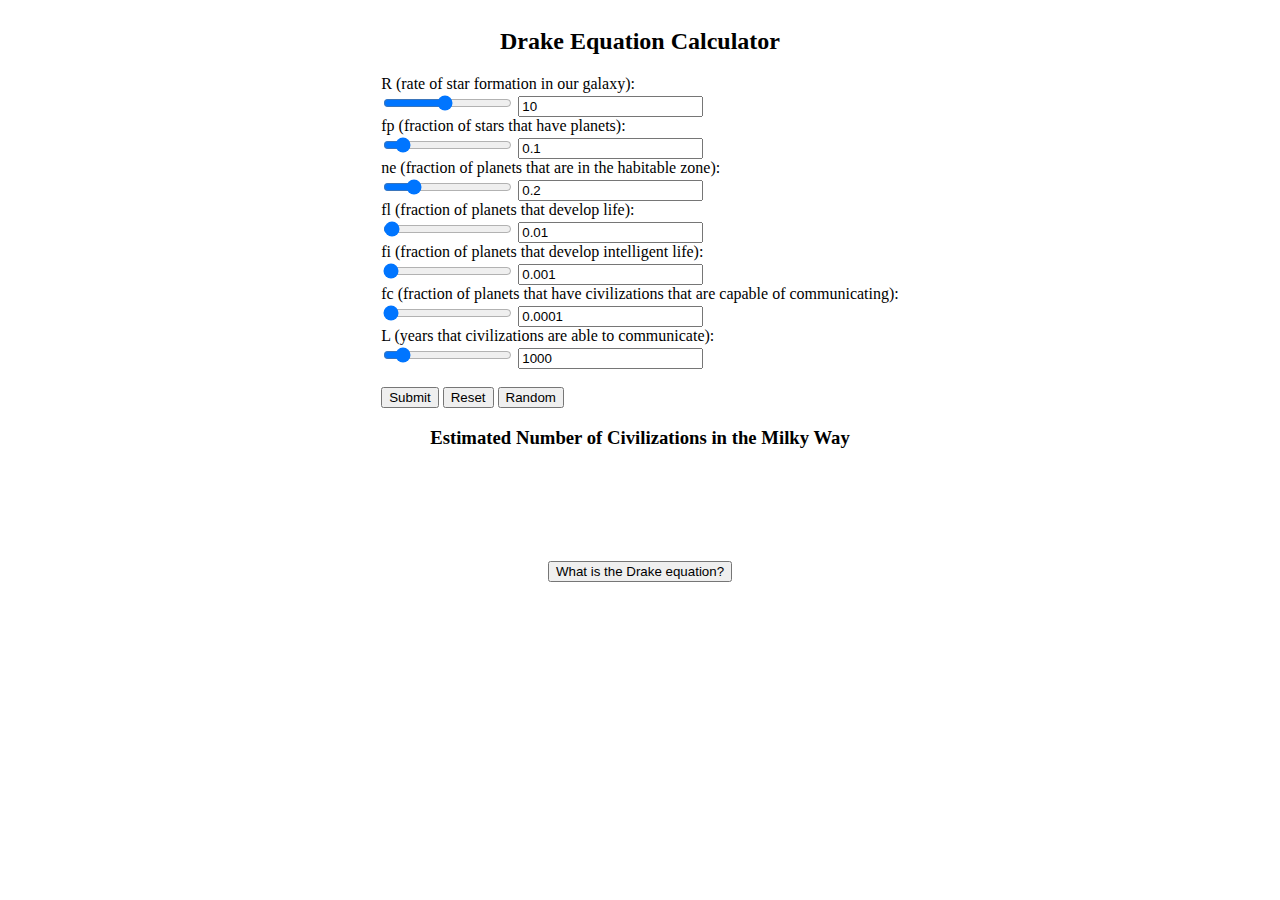
==== index.html @ a4280ad6 "update" ====
<!DOCTYPE html>
<html>
   <div style="display: grid; place-items: center;">
   <title> Drake Equation Calculator </title>
   <h2> Drake Equation Calculator </h2>
   <head>
      <script src="https://ajax.googleapis.com/ajax/libs/jquery/3.6.0/jquery.min.js"></script>
      <script>
         $(document).ready(function(){
         function getRandomNumber(min, max) {
         return Math.random() * (max - min) + min;
         }
         
         $("#info-button").click(function(){
         $("#info-box").toggle();
         });

         $("#random").click(function(){
         var inputFields = ["R-text", "fp-text", "ne-text", "fl-text", "fi-text", "fc-text", "L-text"];
         for (var i = 0; i < inputFields.length; i++) {
         var inputId = inputFields[i];
         var randomNumber;
         switch(inputId) {
        case "R-text":
            randomNumber = getRandomNumber(1, 20);
            break;
        case "fp-text":
            randomNumber = getRandomNumber(0, 1);
            break;
        case "ne-text":
            randomNumber = getRandomNumber(0, 1);
            break;
        case "fl-text":
            randomNumber = getRandomNumber(0, 1);
            break;
        case "fi-text":
            randomNumber = getRandomNumber(0, 1);
            break;
        case "fc-text":
            randomNumber = getRandomNumber(0, 1);
            break;
        case "L-text":
            randomNumber = getRandomNumber(1, 10000);
            break;
       }
        $("#" + inputId).val(randomNumber);
        $("#" + inputId).prev().val(randomNumber);
      }
     });
           
             $("#submit").click(function(){
             var R = $("#R-range").val();
             var fp = $("#fp-range").val();
             var ne = $("#ne-range").val();
             var fl = $("#fl-range").val();
             var fi = $("#fi-range").val();
             var fc = $("#fc-range").val();
             var L = $("#L-range").val();
         
             // Drake equation calculation
             var N = R * fp * ne * fl * fi * fc * L;
             $("#result").html(N);
           });
           
           $("input[type='range']").on("input", function(){
               $(this).next().val($(this).val());
           });
           
           $("input[type='text']").on("input", function(){
               $(this).prev().val($(this).val());
           });
         });
      </script>
   </head>
   <body>
      <form>
         R (rate of star formation in our galaxy):<br>
         <input type="range" id="R-range" min="1" max="20" value="10">
         <input type="text" id="R-text" value="10">
         <br>
         fp (fraction of stars that have planets):<br>
         <input type="range" id="fp-range" min="0" max="1" step="0.01" value="0.1">
         <input type="text" id="fp-text" value="0.1">
         <br>
         ne (fraction of planets that are in the habitable zone):<br>
         <input type="range" id="ne-range" min="0" max="1" step="0.01" value="0.2">
         <input type="text" id="ne-text" value="0.2">
         <br>
         fl (fraction of planets that develop life):<br>
         <input type="range" id="fl-range" min="0" max="1" step="0.01" value="0.01">
         <input type="text" id="fl-text" value="0.01">
         <br>
         fi (fraction of planets that develop intelligent life):<br>
         <input type="range" id="fi-range" min="0" max="1" step="0.01" value="0.001">
         <input type="text" id="fi-text" value="0.001">
         <br>
         fc (fraction of planets that have civilizations that are capable of communicating):<br>
         <input type="range" id="fc-range" min="0" max="1" step="0.01" value="0.0001">
         <input type="text" id="fc-text" value="0.0001">
         <br>
         L (years that civilizations are able to communicate):<br>
         <input type="range" id="L-range" min="1" max="10000" value="1000">
         <input type="text" id="L-text" value="1000">
         <br><br>
         <div class="text-center">
            <input type="button" class="btn btn-primary mr-2" id="submit" value="Submit">
            <input type="button" class="btn btn-secondary" id="reset" value="Reset">
            <input type="button" class="btn btn-secondary" id="random" value="Random">
         </div>
         <script>
            var defaultR = 10;
            var defaultfp = 0.1;
            var defaultne = 0.2;
            var defaultfl = 0.01;
            var defaultfi = 0.001;
            var defaultfc = 0.0001;
            var defaultL = 1000;
            
            document.getElementById("R-text").addEventListener("input", function(){
            document.getElementById("R-range").value = this.value;
            });
            
            document.getElementById("fp-range").addEventListener("input", function(){
            document.getElementById("fp-text").value = this.value;
            });
            //same for ne, fl, fi, fc and L
            
            document.getElementById("reset").addEventListener("click", function() {
            // Reset input values
            document.getElementById("R-text").value = defaultR;
            document.getElementById("fp-text").value = defaultfp;
            document.getElementById("ne-text").value = defaultne;
            document.getElementById("fl-text").value = defaultfl;
            document.getElementById("fi-text").value = defaultfi;
            document.getElementById("fc-text").value = defaultfc;
            document.getElementById("L-text").value = defaultL;
            document.getElementById("R-range").value = defaultR;
            document.getElementById("fp-range").value = defaultfp;
            document.getElementById("ne-range").value = defaultne;
            document.getElementById("fl-range").value = defaultfl;
            document.getElementById("fi-range").value = defaultfi;
            document.getElementById("fc-range").value = defaultfc;
            document.getElementById("L-range").value = defaultL;
            // Reset result
            var resultHeading = document.getElementById("result");
                resultHeading.textContent = "Equation Reset";
            ;
            });
         </script>
         <script>
            ddocument.getElementById("random").addEventListener("click", function() {
            // Assign random values to the text boxes
            document.getElementById("R-range").value = getRandomNumber(1,20);
            document.getElementById("fp-range").value = getRandomNumber(0,1);
            document.getElementById("ne-range").value = getRandomNumber(0,1);
            document.getElementById("fl-range").value = getRandomNumber(0,1);
            document.getElementById("fi-range").value = getRandomNumber(0,1);
            document.getElementById("fc-range").value = getRandomNumber(0,1);
            document.getElementById("L-range").value = getRandomNumber(1,10000);
           });
         </script>
      </form>
      <h3> Estimated Number of Civilizations in the Milky Way </h3>
      <h2> <div id="result"></div> </h2>
      <br>
      <br>
      <br>
      <button id="info-button">What is the Drake equation?</button>
      <div id="info-box" style="display: none;">
        <div style="display: grid; place-items: center;">
        <p>The Drake equation is a mathematical formula used to estimate the number of detectable extraterrestrial civilizations in our galaxy. <br>
            The equation was first proposed by astrophysicist Frank Drake in 1961 as a way to organize the various factors that could influence the likelihood of the existence of extraterrestrial life.</p>
        <p>It takes into account factors such as the rate of star formation, the fraction of stars with planets, <br>
            the fraction of planets that are in the habitable zone, the fraction of planets that develop life, <br>
            the fraction of planets that develop intelligent life, and the length of time that civilizations are able to communicate.</p>
     </div>
    </div>    
   </body>
</html>
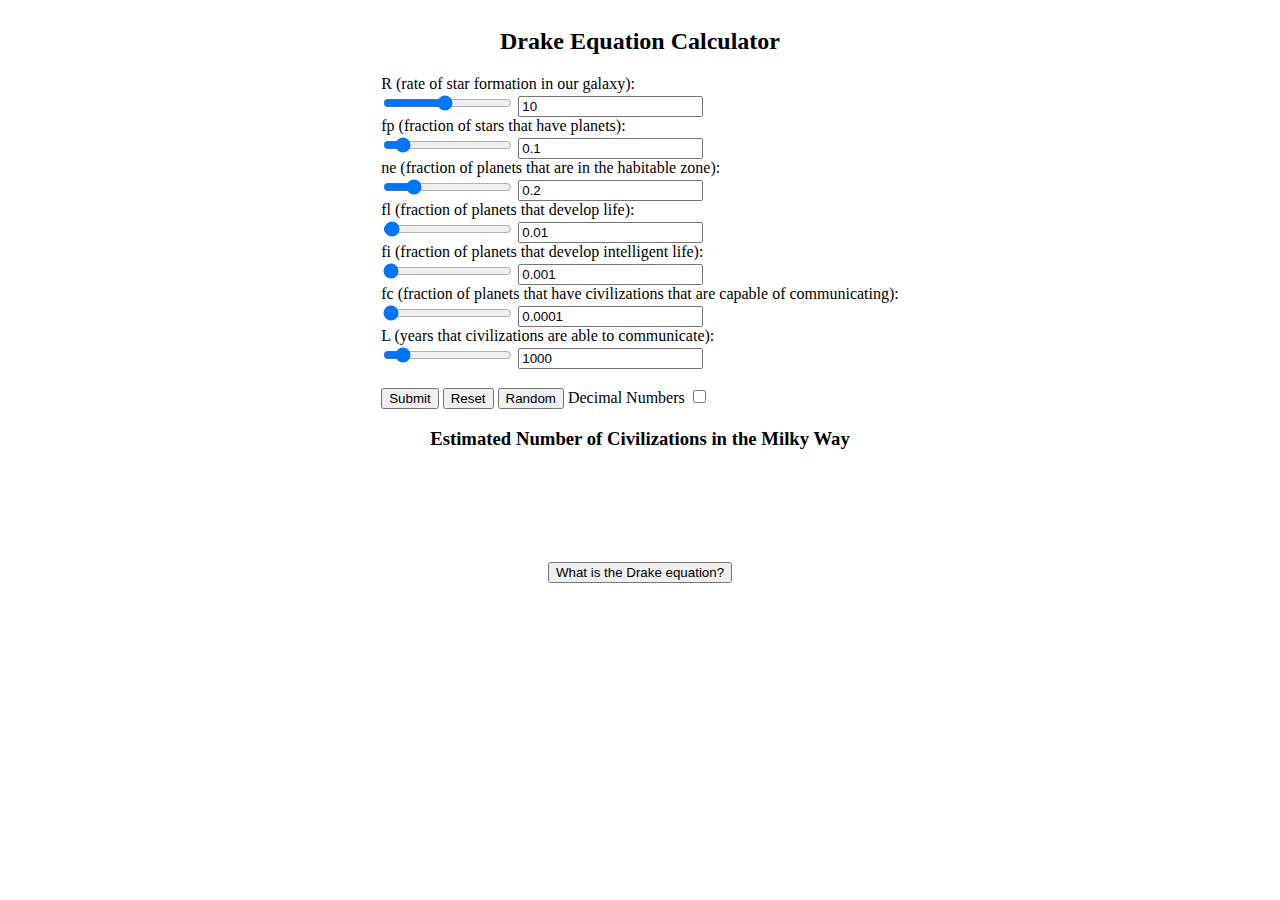
==== commit ce053e5c: "added change to decimals option" ====
--- a/index.html
+++ b/index.html
@@ -10,7 +10,7 @@
          function getRandomNumber(min, max) {
          return Math.random() * (max - min) + min;
          }
-         
+                
          $("#info-button").click(function(){
          $("#info-box").toggle();
          });
@@ -45,9 +45,10 @@
        }
         $("#" + inputId).val(randomNumber);
         $("#" + inputId).prev().val(randomNumber);
+        $("#submit").click();
       }
      });
-           
+
              $("#submit").click(function(){
              var R = $("#R-range").val();
              var fp = $("#fp-range").val();
@@ -59,7 +60,11 @@
          
              // Drake equation calculation
              var N = R * fp * ne * fl * fi * fc * L;
+             if(document.getElementById("decimalSwitch").checked) {
+             N = N.toFixed(2);
+             }
              $("#result").html(N);
+
            });
            
            $("input[type='range']").on("input", function(){
@@ -69,8 +74,8 @@
            $("input[type='text']").on("input", function(){
                $(this).prev().val($(this).val());
            });
-         });
-      </script>
+         });        
+       </script>
    </head>
    <body>
       <form>
@@ -106,6 +111,9 @@
             <input type="button" class="btn btn-primary mr-2" id="submit" value="Submit">
             <input type="button" class="btn btn-secondary" id="reset" value="Reset">
             <input type="button" class="btn btn-secondary" id="random" value="Random">
+            <label for="decimalSwitch">Decimal Numbers</label>
+            <input type="checkbox" id="decimalSwitch">
+
          </div>
          <script>
             var defaultR = 10;
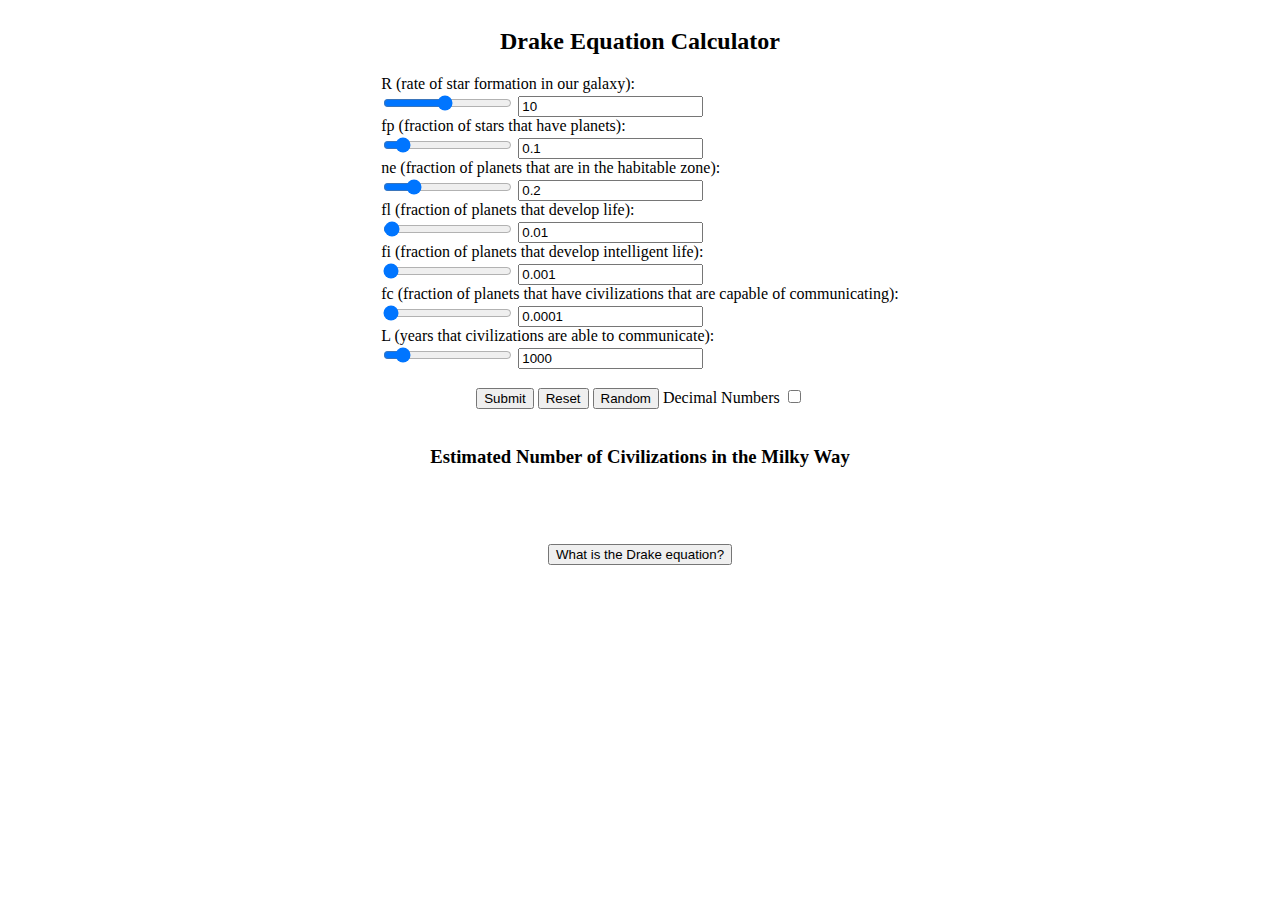
==== commit 8f43129c: "update" ====
--- a/index.html
+++ b/index.html
@@ -1,81 +1,15 @@
 <!DOCTYPE html>
 <html>
    <div style="display: grid; place-items: center;">
-   <title> Drake Equation Calculator </title>
+   <title> Drake Equation Calculator </title> 
    <h2> Drake Equation Calculator </h2>
-   <head>
+   <head>   
+      <meta name="description" content="Drake Equation Calculator">
+      <meta name="author" content="NickMihal">
+      <meta name="viewport" content="width=device-width, initial-scale=1.0">
       <script src="https://ajax.googleapis.com/ajax/libs/jquery/3.6.0/jquery.min.js"></script>
-      <script>
-         $(document).ready(function(){
-         function getRandomNumber(min, max) {
-         return Math.random() * (max - min) + min;
-         }
-                
-         $("#info-button").click(function(){
-         $("#info-box").toggle();
-         });
-
-         $("#random").click(function(){
-         var inputFields = ["R-text", "fp-text", "ne-text", "fl-text", "fi-text", "fc-text", "L-text"];
-         for (var i = 0; i < inputFields.length; i++) {
-         var inputId = inputFields[i];
-         var randomNumber;
-         switch(inputId) {
-        case "R-text":
-            randomNumber = getRandomNumber(1, 20);
-            break;
-        case "fp-text":
-            randomNumber = getRandomNumber(0, 1);
-            break;
-        case "ne-text":
-            randomNumber = getRandomNumber(0, 1);
-            break;
-        case "fl-text":
-            randomNumber = getRandomNumber(0, 1);
-            break;
-        case "fi-text":
-            randomNumber = getRandomNumber(0, 1);
-            break;
-        case "fc-text":
-            randomNumber = getRandomNumber(0, 1);
-            break;
-        case "L-text":
-            randomNumber = getRandomNumber(1, 10000);
-            break;
-       }
-        $("#" + inputId).val(randomNumber);
-        $("#" + inputId).prev().val(randomNumber);
-        $("#submit").click();
-      }
-     });
-
-             $("#submit").click(function(){
-             var R = $("#R-range").val();
-             var fp = $("#fp-range").val();
-             var ne = $("#ne-range").val();
-             var fl = $("#fl-range").val();
-             var fi = $("#fi-range").val();
-             var fc = $("#fc-range").val();
-             var L = $("#L-range").val();
-         
-             // Drake equation calculation
-             var N = R * fp * ne * fl * fi * fc * L;
-             if(document.getElementById("decimalSwitch").checked) {
-             N = N.toFixed(2);
-             }
-             $("#result").html(N);
-
-           });
-           
-           $("input[type='range']").on("input", function(){
-               $(this).next().val($(this).val());
-           });
-           
-           $("input[type='text']").on("input", function(){
-               $(this).prev().val($(this).val());
-           });
-         });        
-       </script>
+      <link href="https://cdn.jsdelivr.net/npm/bootstrap@5.3.0-alpha1/dist/css/bootstrap.min.css" rel="stylesheet" integrity="sha384-GLhlTQ8iRABdZLl6O3oVMWSktQOp6b7In1Zl3/Jr59b6EGGoI1aFkw7cmDA6j6gD" crossorigin="anonymous">
+      <link rel="stylesheet" href="Styles/Styles.css">
    </head>
    <body>
       <form>
@@ -106,16 +40,16 @@
          L (years that civilizations are able to communicate):<br>
          <input type="range" id="L-range" min="1" max="10000" value="1000">
          <input type="text" id="L-text" value="1000">
-         <br><br>
+      </form>
+      &nbsp;
          <div class="text-center">
-            <input type="button" class="btn btn-primary mr-2" id="submit" value="Submit">
+            <input type="button" class="btn btn-primary" id="submit" value="Submit">
             <input type="button" class="btn btn-secondary" id="reset" value="Reset">
             <input type="button" class="btn btn-secondary" id="random" value="Random">
             <label for="decimalSwitch">Decimal Numbers</label>
             <input type="checkbox" id="decimalSwitch">
-
          </div>
-         <script>
+      <script>
             var defaultR = 10;
             var defaultfp = 0.1;
             var defaultne = 0.2;
@@ -154,34 +88,26 @@
                 resultHeading.textContent = "Equation Reset";
             ;
             });
-         </script>
-         <script>
-            ddocument.getElementById("random").addEventListener("click", function() {
-            // Assign random values to the text boxes
-            document.getElementById("R-range").value = getRandomNumber(1,20);
-            document.getElementById("fp-range").value = getRandomNumber(0,1);
-            document.getElementById("ne-range").value = getRandomNumber(0,1);
-            document.getElementById("fl-range").value = getRandomNumber(0,1);
-            document.getElementById("fi-range").value = getRandomNumber(0,1);
-            document.getElementById("fc-range").value = getRandomNumber(0,1);
-            document.getElementById("L-range").value = getRandomNumber(1,10000);
-           });
-         </script>
-      </form>
+                 
+      </script>
+      &nbsp;
       <h3> Estimated Number of Civilizations in the Milky Way </h3>
-      <h2> <div id="result"></div> </h2>
-      <br>
-      <br>
-      <br>
-      <button id="info-button">What is the Drake equation?</button>
+      <h2>
+         <div id="result"></div>
+      </h2>
+      &nbsp;
+      <button type="button" class="btn btn-secondary" id="info-button">What is the Drake equation?</button> 
       <div id="info-box" style="display: none;">
-        <div style="display: grid; place-items: center;">
-        <p>The Drake equation is a mathematical formula used to estimate the number of detectable extraterrestrial civilizations in our galaxy. <br>
-            The equation was first proposed by astrophysicist Frank Drake in 1961 as a way to organize the various factors that could influence the likelihood of the existence of extraterrestrial life.</p>
-        <p>It takes into account factors such as the rate of star formation, the fraction of stars with planets, <br>
-            the fraction of planets that are in the habitable zone, the fraction of planets that develop life, <br>
-            the fraction of planets that develop intelligent life, and the length of time that civilizations are able to communicate.</p>
-     </div>
-    </div>    
+         <div style="display: grid; place-items: center;">
+            <p>The Drake equation is a mathematical formula used to estimate the number of detectable extraterrestrial civilizations in our galaxy. <br>
+               The equation was first proposed by astrophysicist Frank Drake in 1961 as a way to organize the various factors that could influence the likelihood of the existence of extraterrestrial life.
+            </p>
+            <p>It takes into account factors such as the rate of star formation, the fraction of stars with planets, <br>
+               the fraction of planets that are in the habitable zone, the fraction of planets that develop life, <br>
+               the fraction of planets that develop intelligent life, and the length of time that civilizations are able to communicate.
+            </p>
+         </div>
+      </div>
+      <script src="Script/Script.js"></script>
    </body>
 </html>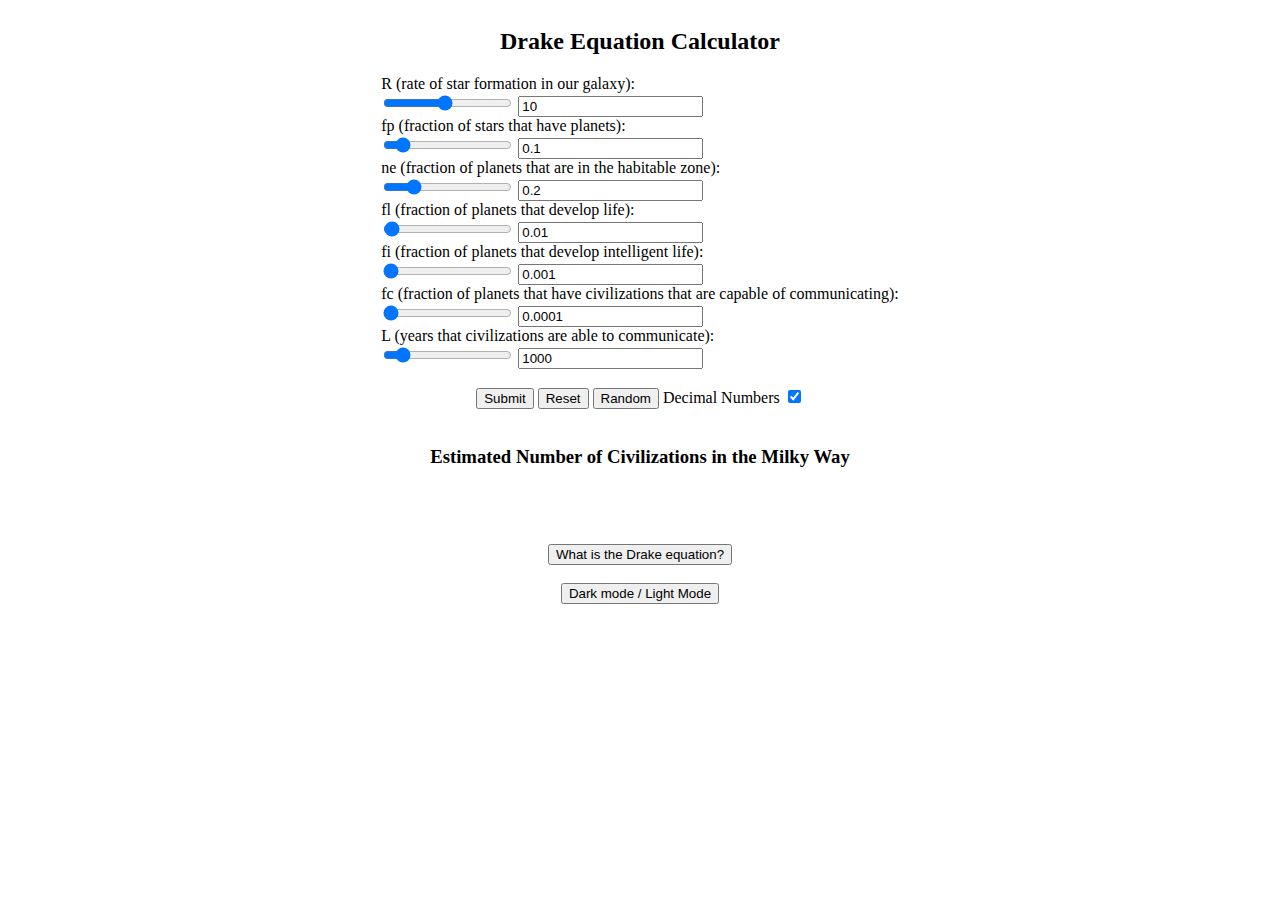
==== commit 92b3e485: "added dark mode" ====
--- a/index.html
+++ b/index.html
@@ -49,47 +49,6 @@
             <label for="decimalSwitch">Decimal Numbers</label>
             <input type="checkbox" id="decimalSwitch">
          </div>
-      <script>
-            var defaultR = 10;
-            var defaultfp = 0.1;
-            var defaultne = 0.2;
-            var defaultfl = 0.01;
-            var defaultfi = 0.001;
-            var defaultfc = 0.0001;
-            var defaultL = 1000;
-            
-            document.getElementById("R-text").addEventListener("input", function(){
-            document.getElementById("R-range").value = this.value;
-            });
-            
-            document.getElementById("fp-range").addEventListener("input", function(){
-            document.getElementById("fp-text").value = this.value;
-            });
-            //same for ne, fl, fi, fc and L
-            
-            document.getElementById("reset").addEventListener("click", function() {
-            // Reset input values
-            document.getElementById("R-text").value = defaultR;
-            document.getElementById("fp-text").value = defaultfp;
-            document.getElementById("ne-text").value = defaultne;
-            document.getElementById("fl-text").value = defaultfl;
-            document.getElementById("fi-text").value = defaultfi;
-            document.getElementById("fc-text").value = defaultfc;
-            document.getElementById("L-text").value = defaultL;
-            document.getElementById("R-range").value = defaultR;
-            document.getElementById("fp-range").value = defaultfp;
-            document.getElementById("ne-range").value = defaultne;
-            document.getElementById("fl-range").value = defaultfl;
-            document.getElementById("fi-range").value = defaultfi;
-            document.getElementById("fc-range").value = defaultfc;
-            document.getElementById("L-range").value = defaultL;
-            // Reset result
-            var resultHeading = document.getElementById("result");
-                resultHeading.textContent = "Equation Reset";
-            ;
-            });
-                 
-      </script>
       &nbsp;
       <h3> Estimated Number of Civilizations in the Milky Way </h3>
       <h2>
@@ -110,4 +69,6 @@
       </div>
       <script src="Script/Script.js"></script>
    </body>
+    &nbsp;
+   <button onclick="myFunction()" class="btn btn-secondary">Dark mode / Light Mode</button>
 </html>--- a/Styles/Styles.css
+++ b/Styles/Styles.css
@@ -0,0 +1,10 @@
+body {
+    background-color: white;
+    color: black;
+  }
+
+  .dark-mode {
+    background-color: black;
+    color: white;
+  }  
+  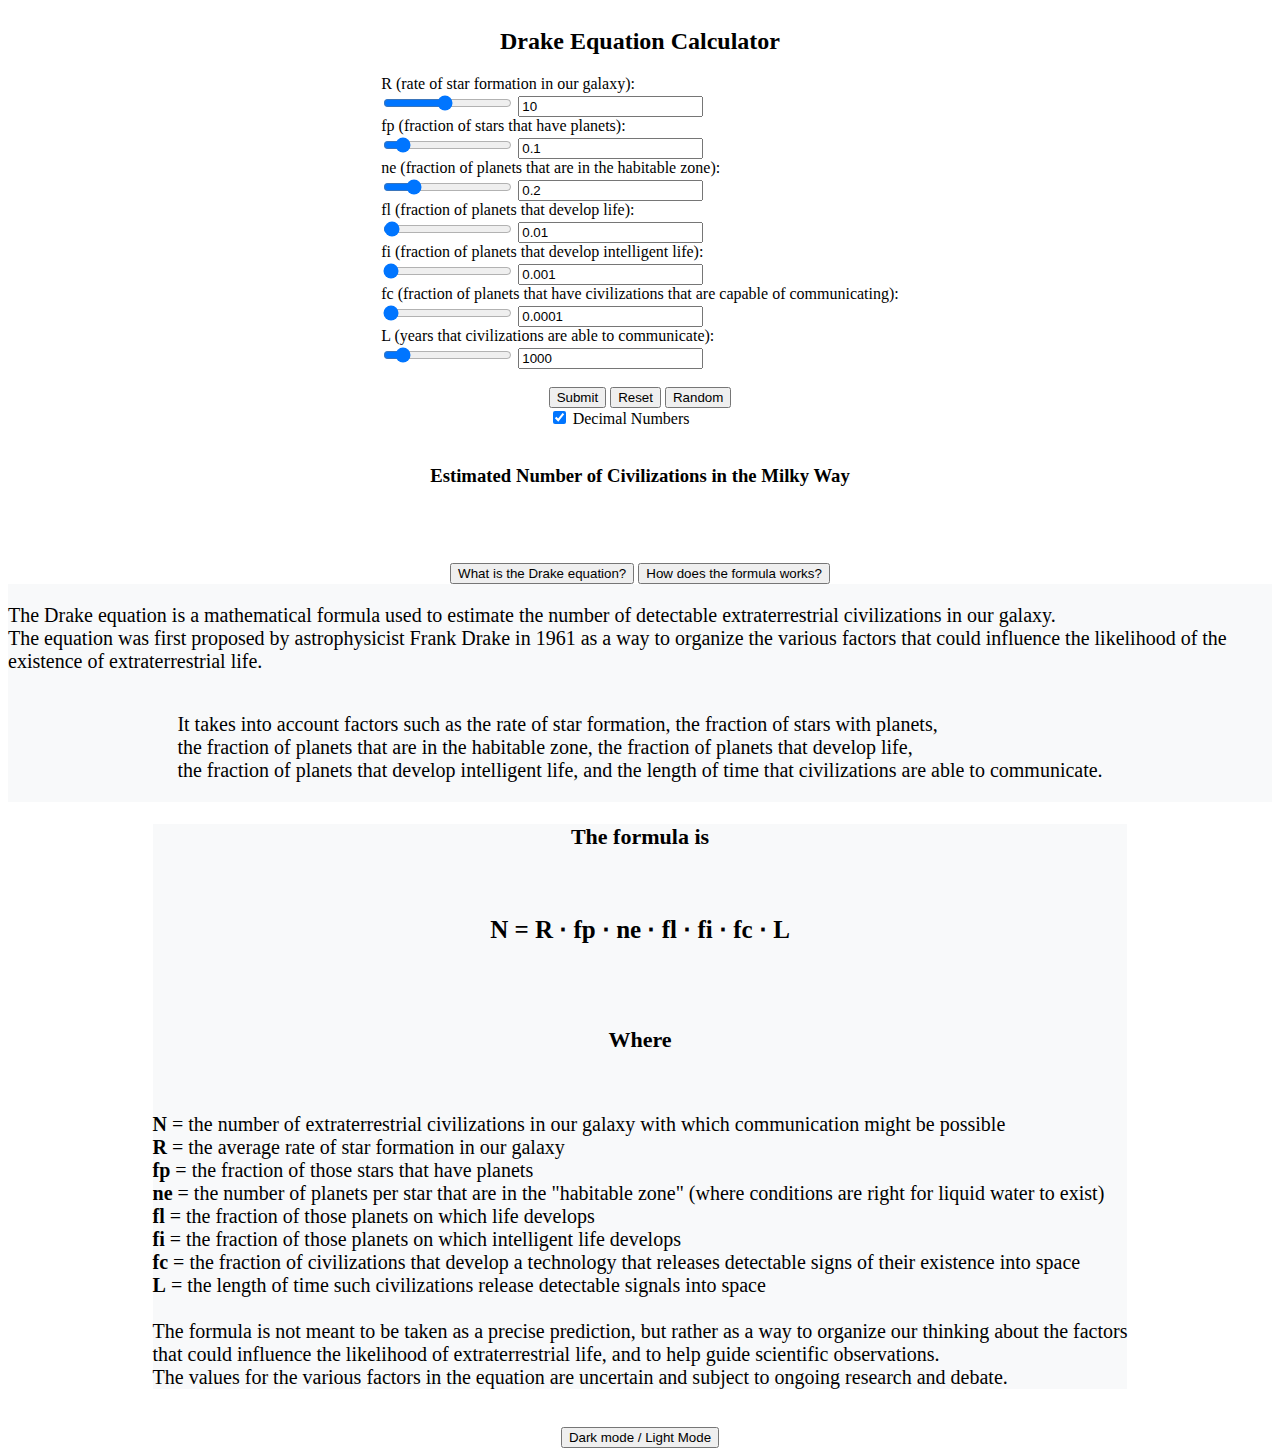
==== commit cd329a76: "ui changes" ====
--- a/index.html
+++ b/index.html
@@ -1,74 +1,107 @@
 <!DOCTYPE html>
 <html>
    <div style="display: grid; place-items: center;">
-   <title> Drake Equation Calculator </title> 
-   <h2> Drake Equation Calculator </h2>
-   <head>   
-      <meta name="description" content="Drake Equation Calculator">
-      <meta name="author" content="NickMihal">
-      <meta name="viewport" content="width=device-width, initial-scale=1.0">
-      <script src="https://ajax.googleapis.com/ajax/libs/jquery/3.6.0/jquery.min.js"></script>
-      <link href="https://cdn.jsdelivr.net/npm/bootstrap@5.3.0-alpha1/dist/css/bootstrap.min.css" rel="stylesheet" integrity="sha384-GLhlTQ8iRABdZLl6O3oVMWSktQOp6b7In1Zl3/Jr59b6EGGoI1aFkw7cmDA6j6gD" crossorigin="anonymous">
-      <link rel="stylesheet" href="Styles/Styles.css">
-   </head>
-   <body>
-      <form>
-         R (rate of star formation in our galaxy):<br>
-         <input type="range" id="R-range" min="1" max="20" value="10">
-         <input type="text" id="R-text" value="10">
-         <br>
-         fp (fraction of stars that have planets):<br>
-         <input type="range" id="fp-range" min="0" max="1" step="0.01" value="0.1">
-         <input type="text" id="fp-text" value="0.1">
-         <br>
-         ne (fraction of planets that are in the habitable zone):<br>
-         <input type="range" id="ne-range" min="0" max="1" step="0.01" value="0.2">
-         <input type="text" id="ne-text" value="0.2">
-         <br>
-         fl (fraction of planets that develop life):<br>
-         <input type="range" id="fl-range" min="0" max="1" step="0.01" value="0.01">
-         <input type="text" id="fl-text" value="0.01">
-         <br>
-         fi (fraction of planets that develop intelligent life):<br>
-         <input type="range" id="fi-range" min="0" max="1" step="0.01" value="0.001">
-         <input type="text" id="fi-text" value="0.001">
-         <br>
-         fc (fraction of planets that have civilizations that are capable of communicating):<br>
-         <input type="range" id="fc-range" min="0" max="1" step="0.01" value="0.0001">
-         <input type="text" id="fc-text" value="0.0001">
-         <br>
-         L (years that civilizations are able to communicate):<br>
-         <input type="range" id="L-range" min="1" max="10000" value="1000">
-         <input type="text" id="L-text" value="1000">
-      </form>
-      &nbsp;
+      <title> Drake Equation Calculator </title>
+      <h2> Drake Equation Calculator </h2>
+      <head>
+         <meta name="description" content="Drake Equation Calculator">
+         <meta name="author" content="NickMihal">
+         <meta name="viewport" content="width=device-width, initial-scale=1.0">
+         <script src="https://ajax.googleapis.com/ajax/libs/jquery/3.6.0/jquery.min.js"></script>
+         <script src="https://maxcdn.bootstrapcdn.com/bootstrap/3.4.1/js/bootstrap.min.js"></script>
+         <link rel="stylesheet" href="https://cdn.jsdelivr.net/npm/bootstrap@5.3.0-alpha1/dist/css/bootstrap.min.css" integrity="sha384-GLhlTQ8iRABdZLl6O3oVMWSktQOp6b7In1Zl3/Jr59b6EGGoI1aFkw7cmDA6j6gD" crossorigin="anonymous">
+         <link rel="stylesheet" href="Styles/Styles.css">
+      </head>
+      <body>
+         <form>
+            R (rate of star formation in our galaxy):<br>
+            <input type="range" id="R-range" min="1" max="20" value="10">
+            <input type="text" id="R-text" value="10">
+            <br>
+            fp (fraction of stars that have planets):<br>
+            <input type="range" id="fp-range" min="0" max="1" step="0.01" value="0.1">
+            <input type="text" id="fp-text" value="0.1">
+            <br>
+            ne (fraction of planets that are in the habitable zone):<br>
+            <input type="range" id="ne-range" min="0" max="1" step="0.01" value="0.2">
+            <input type="text" id="ne-text" value="0.2">
+            <br>
+            fl (fraction of planets that develop life):<br>
+            <input type="range" id="fl-range" min="0" max="1" step="0.01" value="0.01">
+            <input type="text" id="fl-text" value="0.01">
+            <br>
+            fi (fraction of planets that develop intelligent life):<br>
+            <input type="range" id="fi-range" min="0" max="1" step="0.01" value="0.001">
+            <input type="text" id="fi-text" value="0.001">
+            <br>
+            fc (fraction of planets that have civilizations that are capable of communicating):<br>
+            <input type="range" id="fc-range" min="0" max="1" step="0.01" value="0.0001">
+            <input type="text" id="fc-text" value="0.0001">
+            <br>
+            L (years that civilizations are able to communicate):<br>
+            <input type="range" id="L-range" min="1" max="10000" value="1000">
+            <input type="text" id="L-text" value="1000">
+         </form>
+         &nbsp;
          <div class="text-center">
             <input type="button" class="btn btn-primary" id="submit" value="Submit">
             <input type="button" class="btn btn-secondary" id="reset" value="Reset">
             <input type="button" class="btn btn-secondary" id="random" value="Random">
-            <label for="decimalSwitch">Decimal Numbers</label>
-            <input type="checkbox" id="decimalSwitch">
+         <div class="form-check form-switch">
+            <input class="form-check-input" type="checkbox" role="switch" id="decimalSwitch">
+            <label class="form-check-label" for="flexSwitchCheckDefault">Decimal Numbers</label>
          </div>
+         </div>
+         &nbsp;
+         <h3> Estimated Number of Civilizations in the Milky Way </h3>
+         <h2>
+            <div id="result"></div>
+         </h2>
+         &nbsp;
+         <div class="d-flex justify-content-between">
+            <button class="btn btn-secondary" type="button" data-toggle="collapse" data-target="#collapse1" aria-expanded="false" aria-controls="collapse1">
+            What is the Drake equation?
+            </button>
+            <button class="btn btn-secondary" type="button" data-toggle="collapse" data-target="#collapse2" aria-expanded="false" aria-controls="collapse2">
+            How does the formula works?
+            </button>
+         </div>
+         <div class="collapse" id="collapse1">
+            <div class="card card-body" style="display: grid; place-items: center; font-size: 20px">
+               <p>The Drake equation is a mathematical formula used to estimate the number of detectable extraterrestrial civilizations in our galaxy. <br>
+                  The equation was first proposed by astrophysicist Frank Drake in 1961 as a way to organize the various factors that could influence the likelihood of the existence of extraterrestrial life.
+               </p>
+               <p>It takes into account factors such as the rate of star formation, the fraction of stars with planets, <br>
+                  the fraction of planets that are in the habitable zone, the fraction of planets that develop life, <br>
+                  the fraction of planets that develop intelligent life, and the length of time that civilizations are able to communicate.
+               </p>
+            </div>
+         </div>
+         <div class="collapse" id="collapse2">
+            <div class="card card-body">
+                  <p style="display: grid; place-items: center; font-size: 22px"><b>The formula is</b></p><br>
+                  <p style="display: grid; place-items: center; font-size: 25px"><b>N = R ⋅ fp ⋅ ne ⋅ fl ⋅ fi ⋅ fc ⋅ L </b></p><br>
+                  <br>
+                  <p style="display: grid; place-items: center; font-size: 22px"><b>Where</b></p><br>
+                  <p style="font-size: 20px">
+                  <b>N</b> = the number of extraterrestrial civilizations in our galaxy with which communication might be possible <br>
+                  <b>R</b> = the average rate of star formation in our galaxy <br>
+                  <b>fp</b> = the fraction of those stars that have planets <br>
+                  <b>ne</b> = the number of planets per star that are in the "habitable zone" (where conditions are right for liquid water to exist) <br>
+                  <b>fl</b> = the fraction of those planets on which life develops <br>
+                  <b>fi</b> = the fraction of those planets on which intelligent life develops <br>
+                  <b>fc</b> = the fraction of civilizations that develop a technology that releases detectable signs of their existence into space <br>
+                  <b>L</b> = the length of time such civilizations release detectable signals into space <br>
+                  <br>
+                  The formula is not meant to be taken as a precise prediction, but rather as a way to organize our thinking about the factors <br>
+                  that could influence the likelihood of extraterrestrial life, and to help guide scientific observations. <br>
+                  The values for the various factors in the equation are uncertain and subject to ongoing research and debate.
+               </p>
+            </div>
+         </div>
+         <script src="Script/Script.js"></script>
+      </body>
       &nbsp;
-      <h3> Estimated Number of Civilizations in the Milky Way </h3>
-      <h2>
-         <div id="result"></div>
-      </h2>
-      &nbsp;
-      <button type="button" class="btn btn-secondary" id="info-button">What is the Drake equation?</button> 
-      <div id="info-box" style="display: none;">
-         <div style="display: grid; place-items: center;">
-            <p>The Drake equation is a mathematical formula used to estimate the number of detectable extraterrestrial civilizations in our galaxy. <br>
-               The equation was first proposed by astrophysicist Frank Drake in 1961 as a way to organize the various factors that could influence the likelihood of the existence of extraterrestrial life.
-            </p>
-            <p>It takes into account factors such as the rate of star formation, the fraction of stars with planets, <br>
-               the fraction of planets that are in the habitable zone, the fraction of planets that develop life, <br>
-               the fraction of planets that develop intelligent life, and the length of time that civilizations are able to communicate.
-            </p>
-         </div>
-      </div>
-      <script src="Script/Script.js"></script>
-   </body>
-    &nbsp;
-   <button onclick="myFunction()" class="btn btn-secondary">Dark mode / Light Mode</button>
+      <button onclick="myFunction()" class="btn btn-secondary">Dark mode / Light Mode</button>
+   </div>
 </html>--- a/Styles/Styles.css
+++ b/Styles/Styles.css
@@ -7,4 +7,8 @@
     background-color: black;
     color: white;
   }  
-  +
+  .card-body {
+    background-color: #f8f9fa;
+    color: black;
+}
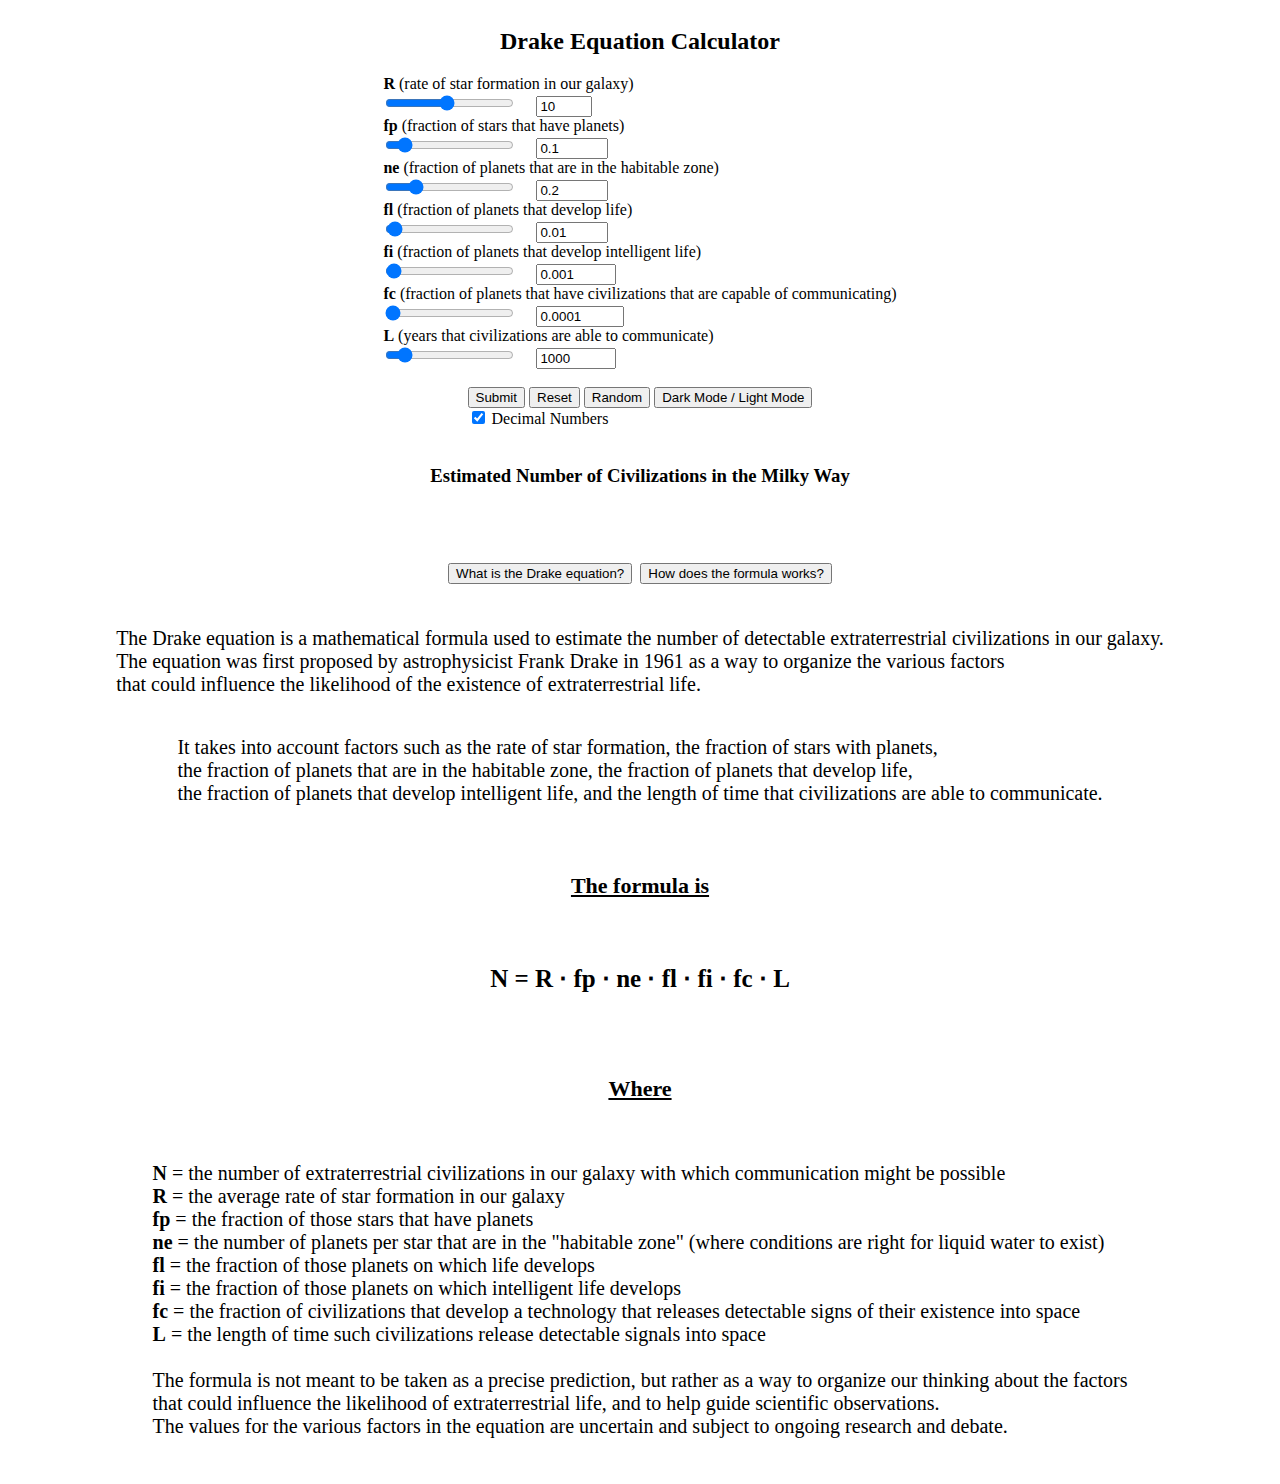
==== commit 13acc99a: "update" ====
--- a/index.html
+++ b/index.html
@@ -1,100 +1,113 @@
 <!DOCTYPE html>
 <html>
-   <div style="display: grid; place-items: center;">
-      <title> Drake Equation Calculator </title>
-      <h2> Drake Equation Calculator </h2>
+   <div style="display: grid; place-items: center">
+      <title>Drake Equation Calculator</title>
+      <h2>Drake Equation Calculator</h2>
       <head>
-         <meta name="description" content="Drake Equation Calculator">
-         <meta name="author" content="NickMihal">
-         <meta name="viewport" content="width=device-width, initial-scale=1.0">
+         <meta name="description" content="Drake Equation Calculator" />
+         <meta name="author" content="NickMihal" />
+         <meta name="viewport" content="width=device-width, initial-scale=1.0" />
          <script src="https://ajax.googleapis.com/ajax/libs/jquery/3.6.0/jquery.min.js"></script>
          <script src="https://maxcdn.bootstrapcdn.com/bootstrap/3.4.1/js/bootstrap.min.js"></script>
-         <link rel="stylesheet" href="https://cdn.jsdelivr.net/npm/bootstrap@5.3.0-alpha1/dist/css/bootstrap.min.css" integrity="sha384-GLhlTQ8iRABdZLl6O3oVMWSktQOp6b7In1Zl3/Jr59b6EGGoI1aFkw7cmDA6j6gD" crossorigin="anonymous">
-         <link rel="stylesheet" href="Styles/Styles.css">
+         <link rel="stylesheet" href="https://cdn.jsdelivr.net/npm/bootstrap@5.3.0-alpha1/dist/css/bootstrap.min.css" integrity="sha384-GLhlTQ8iRABdZLl6O3oVMWSktQOp6b7In1Zl3/Jr59b6EGGoI1aFkw7cmDA6j6gD" crossorigin="anonymous" />
+         <link rel="stylesheet" href="https://use.fontawesome.com/releases/v5.14.0/css/all.css" integrity="sha384-HzLeBuhoNPvSl5KYnjx0BT+WB0QEEqLprO+NBkkk5gbc67FTaL7XIGa2w1L0Xbgc" crossorigin="anonymous" />
+         <link rel="stylesheet" href="Styles/Styles.css" />
+         <link rel="icon" type="image/png" href="res/icon/TabLogo.ico" />
       </head>
       <body>
          <form>
-            R (rate of star formation in our galaxy):<br>
-            <input type="range" id="R-range" min="1" max="20" value="10">
-            <input type="text" id="R-text" value="10">
-            <br>
-            fp (fraction of stars that have planets):<br>
-            <input type="range" id="fp-range" min="0" max="1" step="0.01" value="0.1">
-            <input type="text" id="fp-text" value="0.1">
-            <br>
-            ne (fraction of planets that are in the habitable zone):<br>
-            <input type="range" id="ne-range" min="0" max="1" step="0.01" value="0.2">
-            <input type="text" id="ne-text" value="0.2">
-            <br>
-            fl (fraction of planets that develop life):<br>
-            <input type="range" id="fl-range" min="0" max="1" step="0.01" value="0.01">
-            <input type="text" id="fl-text" value="0.01">
-            <br>
-            fi (fraction of planets that develop intelligent life):<br>
-            <input type="range" id="fi-range" min="0" max="1" step="0.01" value="0.001">
-            <input type="text" id="fi-text" value="0.001">
-            <br>
-            fc (fraction of planets that have civilizations that are capable of communicating):<br>
-            <input type="range" id="fc-range" min="0" max="1" step="0.01" value="0.0001">
-            <input type="text" id="fc-text" value="0.0001">
-            <br>
-            L (years that civilizations are able to communicate):<br>
-            <input type="range" id="L-range" min="1" max="10000" value="1000">
-            <input type="text" id="L-text" value="1000">
+            <b>R</b> (rate of star formation in our galaxy)<br />
+            <input type="range" id="R-range" min="1" max="20" value="10" /> &nbsp;&nbsp;&nbsp;
+            <input type="number" id="R-number" min="1" max="20" value="10" pattern="[0-9]*" onkeypress="return isNumber(event)" />
+            <br />
+            <b>fp</b> (fraction of stars that have planets)<br />
+            <input type="range" id="fp-range" min="0" max="1" step="0.01" value="0.1" /> &nbsp;&nbsp;&nbsp;
+            <input type="number" id="fp-number" min="0" max="1" step="0.01" value="0.1" pattern="[0-9]*" onkeypress="return isNumber(event)" />
+            <br />
+            <b>ne</b> (fraction of planets that are in the habitable zone)<br />
+            <input type="range" id="ne-range" min="0" max="1" step="0.01" value="0.2" /> &nbsp;&nbsp;&nbsp;
+            <input type="number" id="ne-number" min="0" max="1" step="0.01" value="0.2" pattern="[0-9]*" onkeypress="return isNumber(event)" />
+            <br />
+            <b>fl</b> (fraction of planets that develop life)<br />
+            <input type="range" id="fl-range" min="0" max="1" step="0.01" value="0.01" /> &nbsp;&nbsp;&nbsp;
+            <input type="number" id="fl-number" min="0" max="1" step="0.01" value="0.01" pattern="[0-9]*" onkeypress="return isNumber(event)" />
+            <br />
+            <b>fi</b> (fraction of planets that develop intelligent life)<br />
+            <input type="range" id="fi-range" min="0" max="1" step="0.001" value="0.001" /> &nbsp;&nbsp;&nbsp;
+            <input type="number" id="fi-number" min="0" max="1" step="0.001" value="0.001" pattern="[0-9]*" onkeypress="return isNumber(event)" />
+            <br />
+            <b>fc</b> (fraction of planets that have civilizations that are capable of communicating)<br />
+            <input type="range" id="fc-range" min="0" max="1" step="0.0001" value="0.0001" /> &nbsp;&nbsp;&nbsp;
+            <input type="number" id="fc-number" min="0" max="1" step="0.0001" value="0.0001" pattern="[0-9]*" onkeypress="return isNumber(event)" />
+            <br />
+            <b>L</b> (years that civilizations are able to communicate)<br />
+            <input type="range" id="L-range" min="1" max="10000" value="1000" /> &nbsp;&nbsp;&nbsp;
+            <input type="number" id="L-number" min="1" max="10000" value="1000" onkeypress="return isNumber(event)" />
          </form>
          &nbsp;
-         <div class="text-center">
-            <input type="button" class="btn btn-primary" id="submit" value="Submit">
-            <input type="button" class="btn btn-secondary" id="reset" value="Reset">
-            <input type="button" class="btn btn-secondary" id="random" value="Random">
-         <div class="form-check form-switch">
-            <input class="form-check-input" type="checkbox" role="switch" id="decimalSwitch">
-            <label class="form-check-label" for="flexSwitchCheckDefault">Decimal Numbers</label>
-         </div>
+         <div>
+            <input type="button" class="btn btn-primary" id="submit" value="Submit" />
+            <input type="button" class="btn btn-secondary" id="reset" value="Reset" />
+            <input type="button" class="btn btn-secondary" id="random" value="Random" />
+            <button onclick="myFunction()" class="btn btn-secondary">
+               <i class="fas fa-moon"></i>
+               <span class="d-none d-md-inline">Dark Mode / Light Mode</span>
+               <i class="fas fa-sun"></i>
+            </button>
+            <div class="form-check form-switch">
+               <input class="form-check-input" type="checkbox" role="switch" id="decimalSwitch" />
+               <label class="form-check-label" for="flexSwitchCheckDefault">Decimal Numbers</label>
+            </div>
          </div>
          &nbsp;
-         <h3> Estimated Number of Civilizations in the Milky Way </h3>
+         <h3>Estimated Number of Civilizations in the Milky Way</h3>
          <h2>
             <div id="result"></div>
          </h2>
          &nbsp;
          <div class="d-flex justify-content-between">
-            <button class="btn btn-secondary" type="button" data-toggle="collapse" data-target="#collapse1" aria-expanded="false" aria-controls="collapse1">
-            What is the Drake equation?
-            </button>
-            <button class="btn btn-secondary" type="button" data-toggle="collapse" data-target="#collapse2" aria-expanded="false" aria-controls="collapse2">
-            How does the formula works?
-            </button>
+            <button class="btn btn-secondary" type="button" data-toggle="collapse" data-target="#collapse1" aria-expanded="false" aria-controls="collapse1" onclick="closeCollapse('collapse2')">What is the Drake equation?</button>&nbsp;
+            <button class="btn btn-secondary" type="button" data-toggle="collapse" data-target="#collapse2" aria-expanded="false" aria-controls="collapse2" onclick="closeCollapse('collapse1')">How does the formula works?</button>
          </div>
          <div class="collapse" id="collapse1">
-            <div class="card card-body" style="display: grid; place-items: center; font-size: 20px">
-               <p>The Drake equation is a mathematical formula used to estimate the number of detectable extraterrestrial civilizations in our galaxy. <br>
-                  The equation was first proposed by astrophysicist Frank Drake in 1961 as a way to organize the various factors that could influence the likelihood of the existence of extraterrestrial life.
+            <div style="display: grid; place-items: center; font-size: 20px">
+               <p>
+                  <br />The Drake equation is a mathematical formula used to estimate the number of detectable extraterrestrial civilizations in our galaxy. <br />
+                  The equation was first proposed by astrophysicist Frank Drake in 1961 as a way to organize the various factors<br />
+                  that could influence the likelihood of the existence of extraterrestrial life.
                </p>
-               <p>It takes into account factors such as the rate of star formation, the fraction of stars with planets, <br>
-                  the fraction of planets that are in the habitable zone, the fraction of planets that develop life, <br>
+               <p>
+                  It takes into account factors such as the rate of star formation, the fraction of stars with planets, <br />
+                  the fraction of planets that are in the habitable zone, the fraction of planets that develop life, <br />
                   the fraction of planets that develop intelligent life, and the length of time that civilizations are able to communicate.
                </p>
             </div>
          </div>
          <div class="collapse" id="collapse2">
-            <div class="card card-body">
-                  <p style="display: grid; place-items: center; font-size: 22px"><b>The formula is</b></p><br>
-                  <p style="display: grid; place-items: center; font-size: 25px"><b>N = R ⋅ fp ⋅ ne ⋅ fl ⋅ fi ⋅ fc ⋅ L </b></p><br>
-                  <br>
-                  <p style="display: grid; place-items: center; font-size: 22px"><b>Where</b></p><br>
-                  <p style="font-size: 20px">
-                  <b>N</b> = the number of extraterrestrial civilizations in our galaxy with which communication might be possible <br>
-                  <b>R</b> = the average rate of star formation in our galaxy <br>
-                  <b>fp</b> = the fraction of those stars that have planets <br>
-                  <b>ne</b> = the number of planets per star that are in the "habitable zone" (where conditions are right for liquid water to exist) <br>
-                  <b>fl</b> = the fraction of those planets on which life develops <br>
-                  <b>fi</b> = the fraction of those planets on which intelligent life develops <br>
-                  <b>fc</b> = the fraction of civilizations that develop a technology that releases detectable signs of their existence into space <br>
-                  <b>L</b> = the length of time such civilizations release detectable signals into space <br>
-                  <br>
-                  The formula is not meant to be taken as a precise prediction, but rather as a way to organize our thinking about the factors <br>
-                  that could influence the likelihood of extraterrestrial life, and to help guide scientific observations. <br>
+            <div>
+               <p style="display: grid; place-items: center; font-size: 22px">
+                  <b><br /><ins>The formula is</ins></b>
+               </p>
+               <br />
+               <p style="display: grid; place-items: center; font-size: 25px"><b>N = R ⋅ fp ⋅ ne ⋅ fl ⋅ fi ⋅ fc ⋅ L </b></p>
+               <br />
+               <br />
+               <p style="display: grid; place-items: center; font-size: 22px">
+                  <b><ins>Where</ins></b>
+               </p>
+               <br />
+               <p style="font-size: 20px">
+                  <b>N</b> = the number of extraterrestrial civilizations in our galaxy with which communication might be possible <br />
+                  <b>R</b> = the average rate of star formation in our galaxy <br />
+                  <b>fp</b> = the fraction of those stars that have planets <br />
+                  <b>ne</b> = the number of planets per star that are in the "habitable zone" (where conditions are right for liquid water to exist) <br />
+                  <b>fl</b> = the fraction of those planets on which life develops <br />
+                  <b>fi</b> = the fraction of those planets on which intelligent life develops <br />
+                  <b>fc</b> = the fraction of civilizations that develop a technology that releases detectable signs of their existence into space <br />
+                  <b>L</b> = the length of time such civilizations release detectable signals into space <br />
+                  <br />
+                  The formula is not meant to be taken as a precise prediction, but rather as a way to organize our thinking about the factors <br />
+                  that could influence the likelihood of extraterrestrial life, and to help guide scientific observations. <br />
                   The values for the various factors in the equation are uncertain and subject to ongoing research and debate.
                </p>
             </div>
@@ -102,6 +115,5 @@
          <script src="Script/Script.js"></script>
       </body>
       &nbsp;
-      <button onclick="myFunction()" class="btn btn-secondary">Dark mode / Light Mode</button>
    </div>
-</html>+</html>
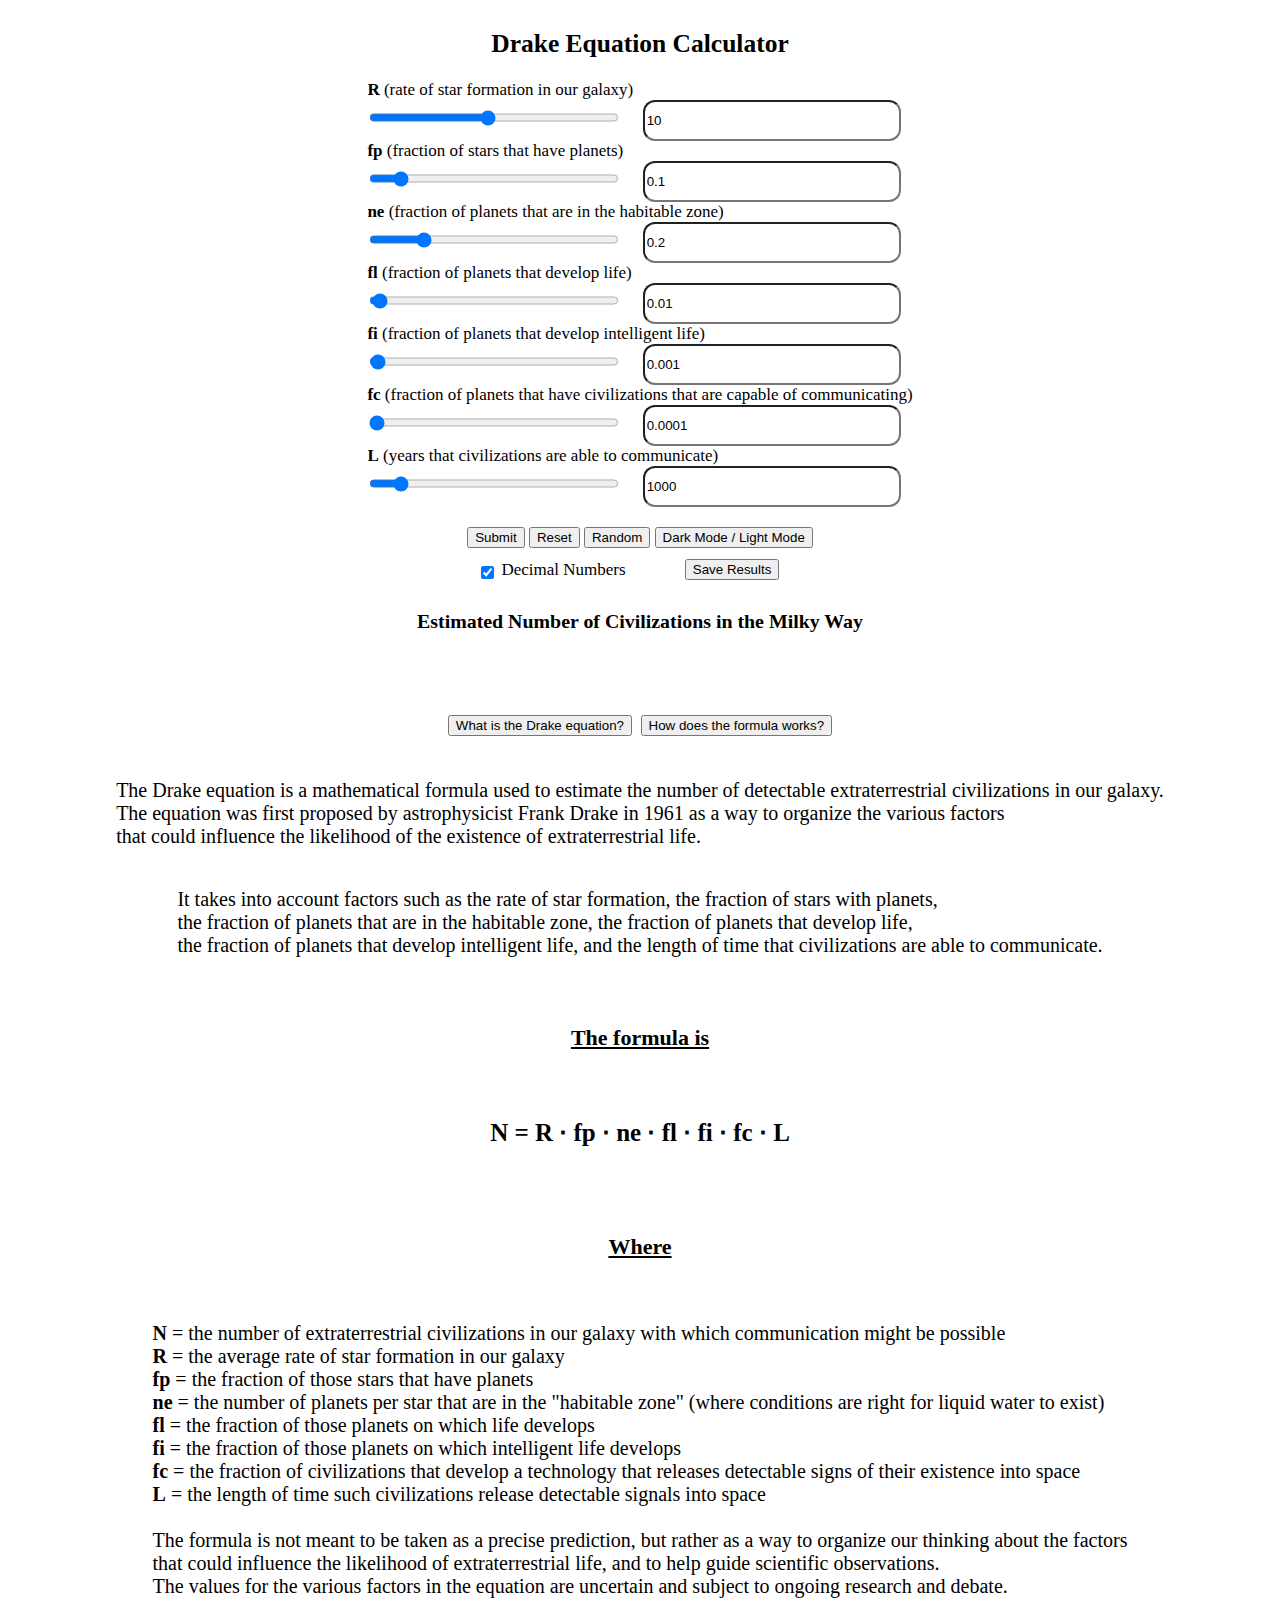
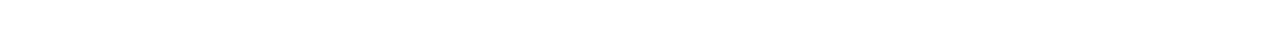
==== commit 2585bb1f: "button to download results" ====
--- a/index.html
+++ b/index.html
@@ -18,31 +18,31 @@
          <form>
             <b>R</b> (rate of star formation in our galaxy)<br />
             <input type="range" id="R-range" min="1" max="20" value="10" /> &nbsp;&nbsp;&nbsp;
-            <input type="number" id="R-number" min="1" max="20" value="10" pattern="[0-9]*" onkeypress="return isNumber(event)" />
+            <input type="number" id="R-number" min="1" max="20" value="10" pattern="[0-9]*" />
             <br />
             <b>fp</b> (fraction of stars that have planets)<br />
             <input type="range" id="fp-range" min="0" max="1" step="0.01" value="0.1" /> &nbsp;&nbsp;&nbsp;
-            <input type="number" id="fp-number" min="0" max="1" step="0.01" value="0.1" pattern="[0-9]*" onkeypress="return isNumber(event)" />
+            <input type="number" id="fp-number" min="0" max="1" step="0.01" value="0.1" pattern="[0-9]*" />
             <br />
             <b>ne</b> (fraction of planets that are in the habitable zone)<br />
             <input type="range" id="ne-range" min="0" max="1" step="0.01" value="0.2" /> &nbsp;&nbsp;&nbsp;
-            <input type="number" id="ne-number" min="0" max="1" step="0.01" value="0.2" pattern="[0-9]*" onkeypress="return isNumber(event)" />
+            <input type="number" id="ne-number" min="0" max="1" step="0.01" value="0.2" pattern="[0-9]*" />
             <br />
             <b>fl</b> (fraction of planets that develop life)<br />
             <input type="range" id="fl-range" min="0" max="1" step="0.01" value="0.01" /> &nbsp;&nbsp;&nbsp;
-            <input type="number" id="fl-number" min="0" max="1" step="0.01" value="0.01" pattern="[0-9]*" onkeypress="return isNumber(event)" />
+            <input type="number" id="fl-number" min="0" max="1" step="0.01" value="0.01" pattern="[0-9]*" />
             <br />
             <b>fi</b> (fraction of planets that develop intelligent life)<br />
             <input type="range" id="fi-range" min="0" max="1" step="0.001" value="0.001" /> &nbsp;&nbsp;&nbsp;
-            <input type="number" id="fi-number" min="0" max="1" step="0.001" value="0.001" pattern="[0-9]*" onkeypress="return isNumber(event)" />
+            <input type="number" id="fi-number" min="0" max="1" step="0.001" value="0.001" pattern="[0-9]*" />
             <br />
             <b>fc</b> (fraction of planets that have civilizations that are capable of communicating)<br />
             <input type="range" id="fc-range" min="0" max="1" step="0.0001" value="0.0001" /> &nbsp;&nbsp;&nbsp;
-            <input type="number" id="fc-number" min="0" max="1" step="0.0001" value="0.0001" pattern="[0-9]*" onkeypress="return isNumber(event)" />
+            <input type="number" id="fc-number" min="0" max="1" step="0.0001" value="0.0001" pattern="[0-9]*" />
             <br />
             <b>L</b> (years that civilizations are able to communicate)<br />
             <input type="range" id="L-range" min="1" max="10000" value="1000" /> &nbsp;&nbsp;&nbsp;
-            <input type="number" id="L-number" min="1" max="10000" value="1000" onkeypress="return isNumber(event)" />
+            <input type="number" id="L-number" min="1" max="10000" value="1000" pattern="[0-9]*" />
          </form>
          &nbsp;
          <div>
@@ -57,6 +57,7 @@
             <div class="form-check form-switch">
                <input class="form-check-input" type="checkbox" role="switch" id="decimalSwitch" />
                <label class="form-check-label" for="flexSwitchCheckDefault">Decimal Numbers</label>
+               <button class="btn btn-success" id="save-button">Save Results</button>
             </div>
          </div>
          &nbsp;
--- a/Styles/Styles.css
+++ b/Styles/Styles.css
@@ -1,14 +1,37 @@
 body {
-    background-color: white;
-    color: black;
-  }
-
-  .dark-mode {
-    background-color: black;
-    color: white;
-  }  
-
-  .card-body {
-    background-color: #f8f9fa;
-    color: black;
+  background-color: white;
+  color: black;
+  font-size: 17px;
 }
+input[type="range"] {
+  height:15px;
+  width:250px;
+}
+input[type="number"] {
+  height:35px;
+  width:250px;
+  border-radius: 12px;
+}
+.dark-mode {
+  background-color: black;
+  color: white;
+}
+.card-body {
+  background-color: white;
+  color: black;
+}
+.form-check-input {
+  position: relative;
+  left: 10px;
+  top: 15px;
+}
+.form-check-label {
+  position: relative;
+  left: 10px;
+  top: 11px;
+}
+#save-button {
+  position: relative;
+  left: 65px;
+  top: 10px;
+}
